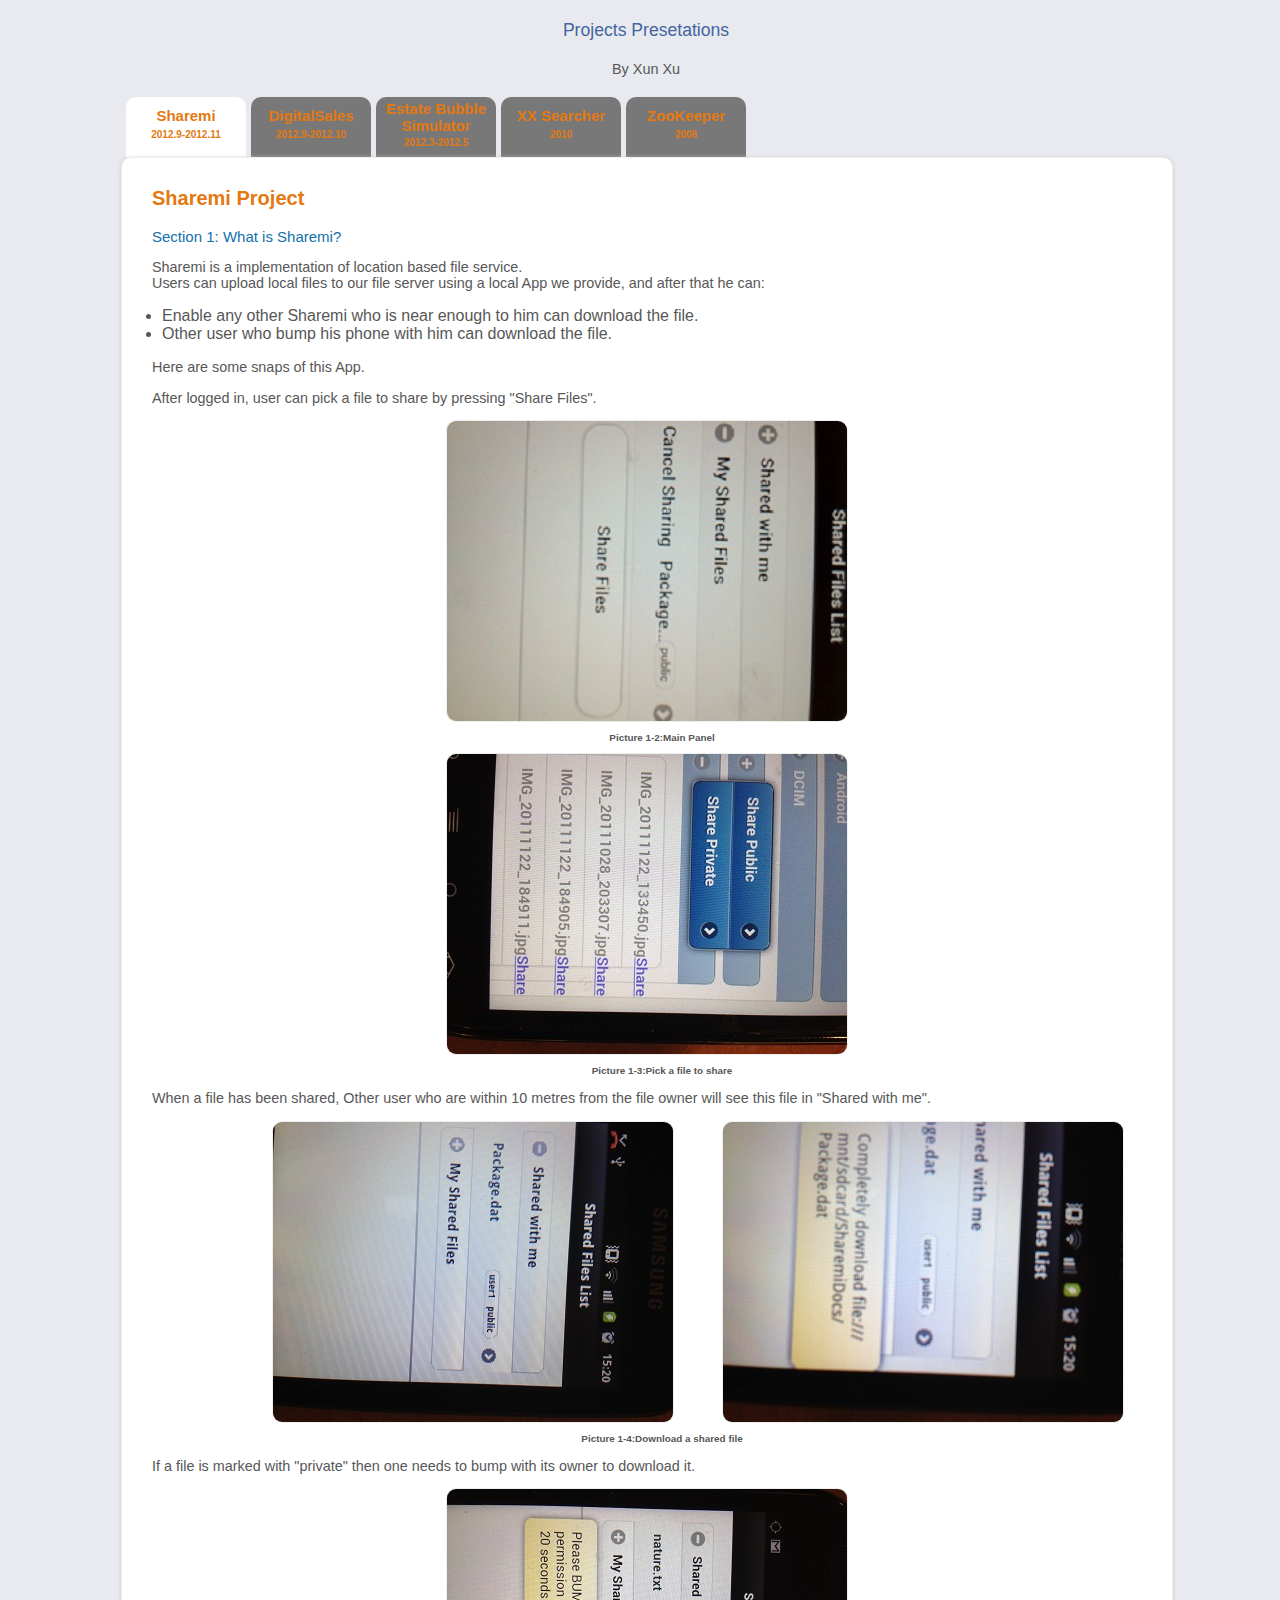
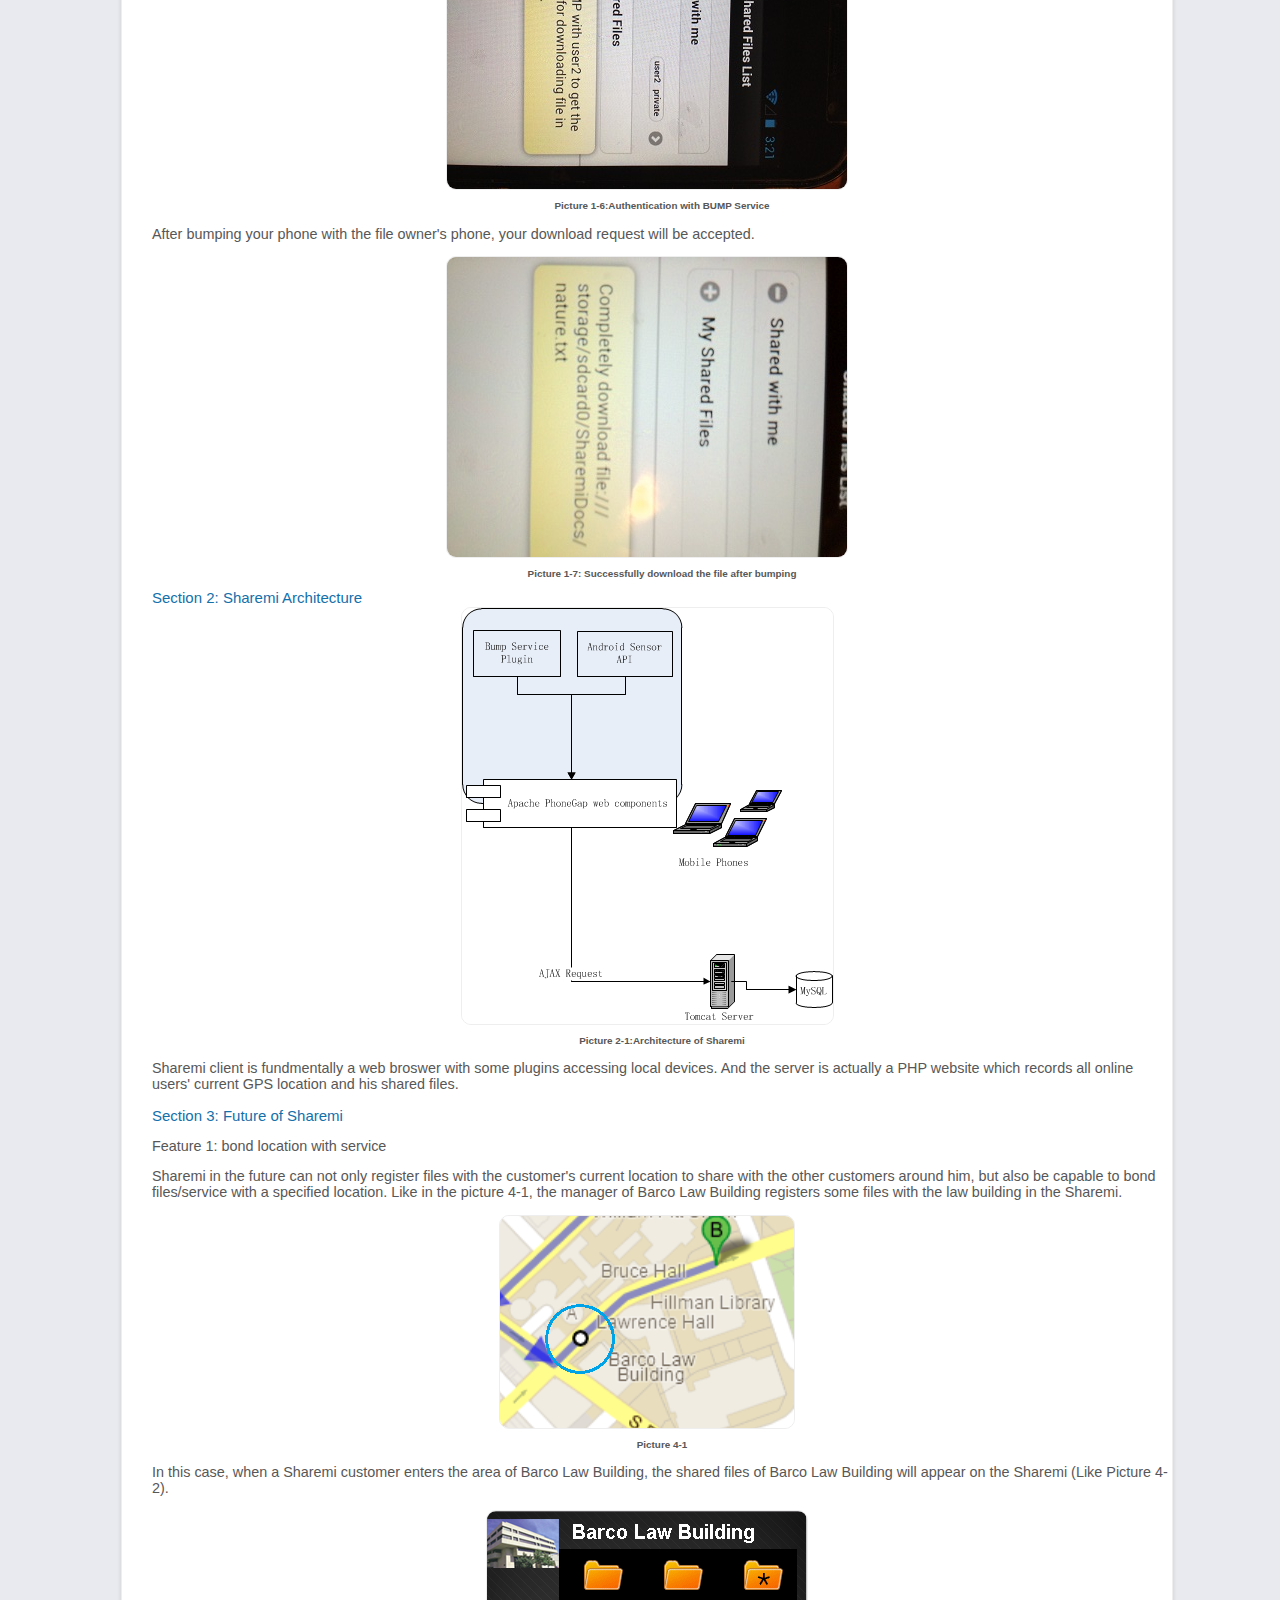
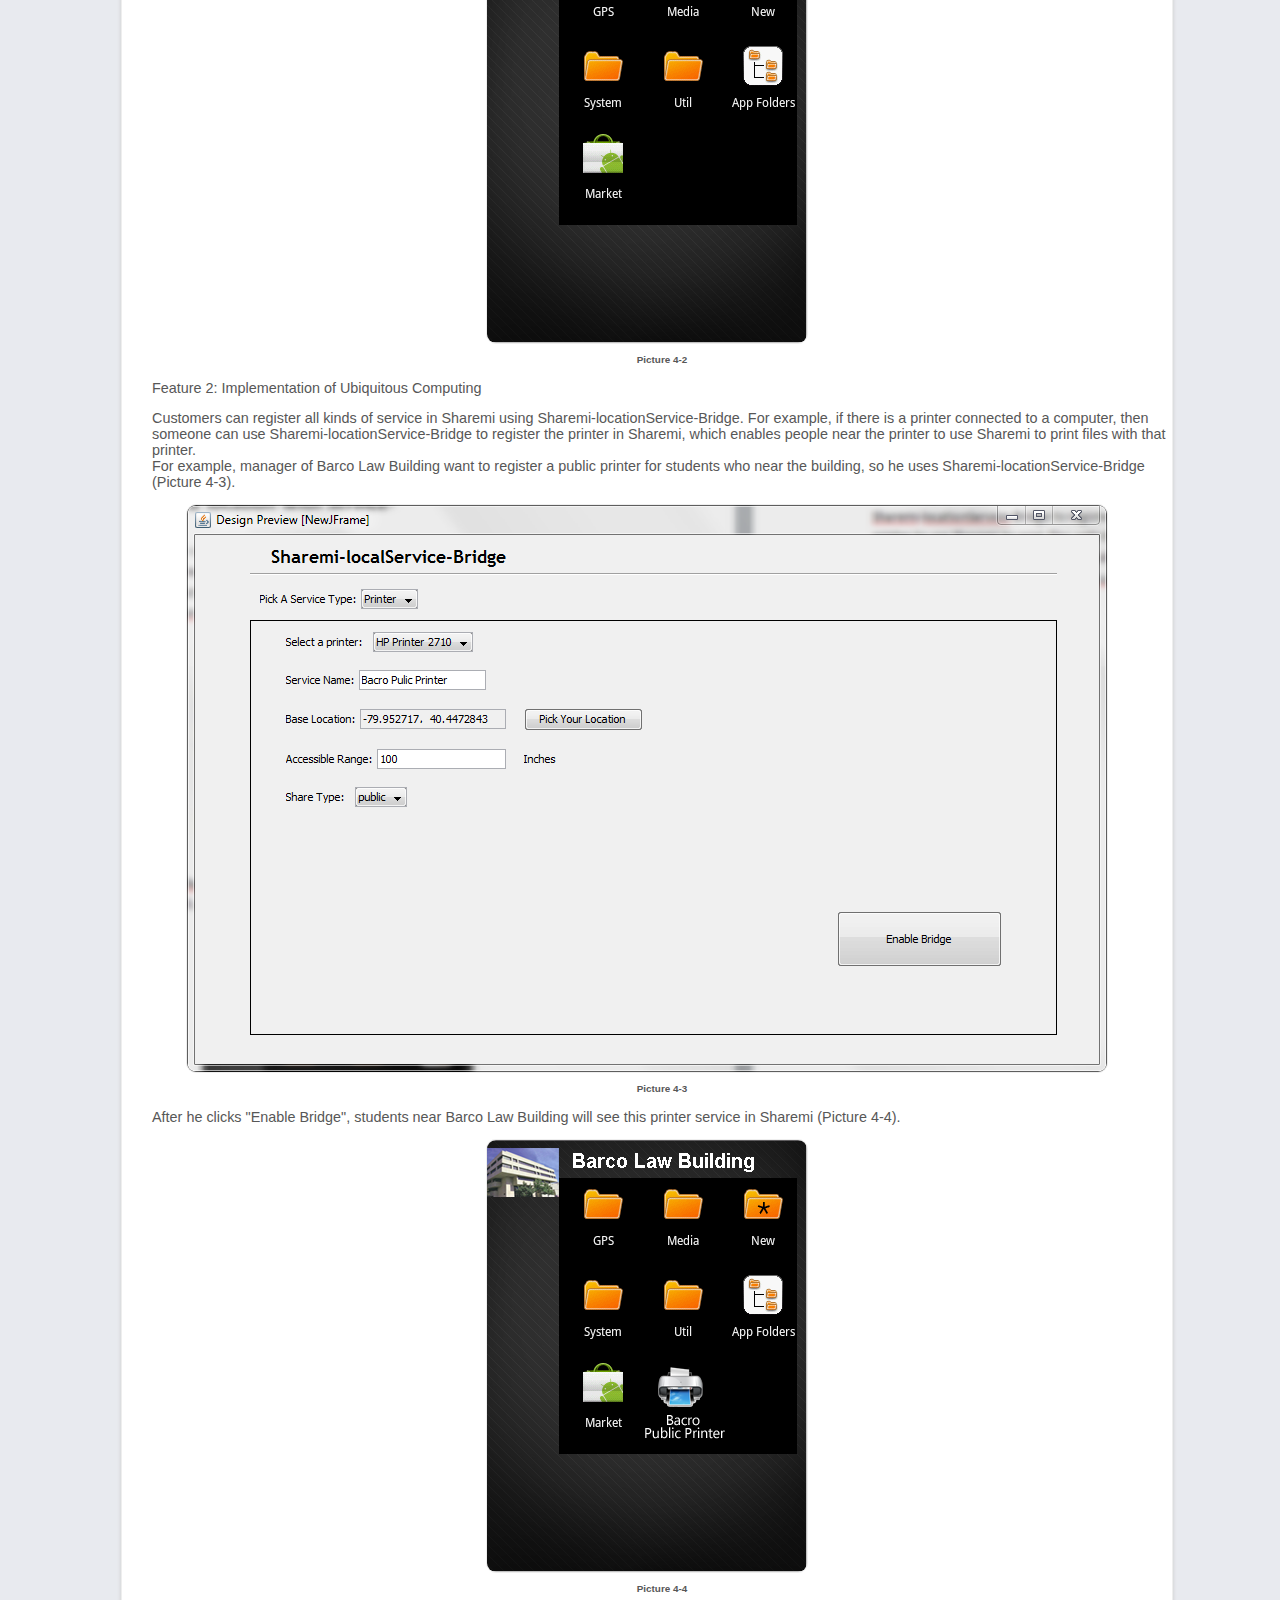
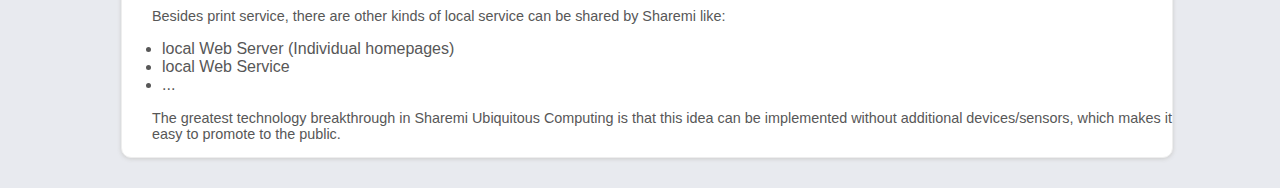
==== index.html @ 0f2096e9 "initial commit" ====
<!DOCTYPE html PUBLIC
"-//W3C//DTD XHTML 1.0 Transitional//EN"
"http://www.w3.org/TR/xhtml1/DTD/xhtml1-transitional.dtd">
<html xmlns="http://www.w3.org/1999/xhtml">
    <head>
	<meta http-equiv="content-type" content="text/html; charset=iso-8859-1" />
        <link href="main.css" type="text/css" rel="stylesheet"/>
	<script type="text/javascript" src="scripts/jquery-1.8.2.js"></script>
	<script type="text/javascript" src="scripts/myjs.js"></script>
        <title>Projects Presetations</title>
     </head>
     <body>
         <h1 style="text-align: center">Projects Presetations</h1>
         <h2 style="text-align: center">By Xun Xu</h2>
	 <div class="transparentMainpanel">
	 <div class="tagList">
	    <div id="tag1" class="tag">
		<h2>Sharemi</h2>
                <h4>2012.9-2012.11</h4>
	    </div>
	    <div id="tag2" class="tag">
		<h2>DigitalSales</h2>
                <h4>2012.9-2012.10</h4>
	    </div>
	    <div id="tag3" class="tag">
		<h2 style="margin-top: 3px">Estate Bubble<br/> Simulator</h2>
                <h4 style="margin-top: 3px">2012.3-2012.5</h4>
	    </div>
            <div id="tag4" class="tag">
		<h2>XX Searcher</h2>
                <h4>2010</h4>
	    </div>
            <div id="tag5" class="tag">
		<h2>ZooKeeper</h2>
                <h4>2008</h4>
	    </div>
	    <div style="clear:both;"></div>
	</div>
	
	 <div id="sharemi" class="mainpanel">
         <h2>Sharemi Project</h2>
         <h3>Section 1: What is Sharemi?</h3>
         <p>Sharemi is a implementation of location based file service.<br/>Users can upload local files to our file server using a local App we provide, and after that he can:</p>
         <ul><li>Enable any other Sharemi who is near enough to him can download the file.</li><li>Other user who bump his phone with him can download the file.</li></ul>
         <p>Here are some snaps of this App.</p>
         <p>After logged in, user can pick a file to share by pressing "Share Files".</p>
         <div class="citeimg">
		 <img src="images/pic2.JPG" alt="picture"/>
	    <div class="tip">
		<p>Picture 1-2:Main Panel</p>
	    </div>
	 </div>
         <div class="citeimg">
		 <img src="images/pic3.JPG" alt="picture"/>
	    <div class="tip">
		<p>Picture 1-3:Pick a file to share</p>
	    </div>
	 </div>
         <p>When a file has been shared, Other user who are within 10 metres from the file owner will see this file in "Shared with me".</p>
         <div class="citeimg">
		 <img src="images/pic4.JPG" style="float: left;margin-left: 150px" alt="picture"/><img src="images/pic5.JPG" alt="picture"/>
	    <div class="tip">
		<p>Picture 1-4:Download a shared file</p>
	    </div>
	 </div>
         <p>If a file is marked with "private" then one needs to bump with its owner to download it.</p>
         <div class="citeimg">
		 <img src="images/pic6.JPG" alt="picture"/>
	    <div class="tip">
		<p>Picture 1-6:Authentication with BUMP Service</p>
	    </div>
	 </div>
         <p>After bumping your phone with the file owner's phone, your download request will be accepted.</p>
         <div class="citeimg">
		 <img src="images/pic7.jpg" alt="picture"/>
	    <div class="tip">
		<p>Picture 1-7: Successfully download the file after bumping</p>
	    </div>
	 </div>
         <h3>Section 2: Sharemi Architecture</h3>
         <div class="citeimg">
		 <img src="images/Sharemi Arch.png" alt="picture"/>
	    <div class="tip">
		<p>Picture 2-1:Architecture of Sharemi</p>
	    </div>
	 </div>
         <p>Sharemi client is fundmentally a web broswer with some plugins accessing local devices. And the server is actually a PHP website which records all online users' current GPS location and his shared files.</p>
         <h3>Section 3: Future of Sharemi</h3>
         <p>Feature 1: bond location with service</p>
         <p>Sharemi in the future can not only register files with the customer's current location to share with the other customers around him, but also be capable to bond files/service with a specified location. Like in the picture 4-1, the manager of Barco Law Building registers some files with the law building in the Sharemi.</p>
         <div class="citeimg">
		 <img src="images/4-1.png" alt="picture"/>
	    <div class="tip">
		<p>Picture 4-1</p>
	    </div>
	 </div>
         <p>In this case, when a Sharemi customer enters the area of Barco Law Building, the shared files of Barco Law Building will appear on the Sharemi (Like Picture 4-2).</p>
         <div class="citeimg">
		 <img src="images/4-2.png" alt="picture"/>
	    <div class="tip">
		<p>Picture 4-2</p>
	    </div>
	 </div>
         <p>Feature 2: Implementation of Ubiquitous Computing</p>
         <p>Customers can register all kinds of service in Sharemi using Sharemi-locationService-Bridge.
            For example, if there is a printer connected to a computer, then someone can use Sharemi-locationService-Bridge to register the printer in Sharemi, which enables people near the printer to use Sharemi to print files with that printer.
            <br/>For example, manager of Barco Law Building want to register a public printer for students who near the building, so he uses Sharemi-locationService-Bridge (Picture 4-3).
        </p>
         <div class="citeimg">
		 <img src="images/4-3.png" alt="picture"/>
	    <div class="tip">
		<p>Picture 4-3</p>
	    </div>
	 </div>
         <p>After he clicks "Enable Bridge", students near Barco Law Building will see this printer service in Sharemi (Picture 4-4).</p>
         <div class="citeimg">
		 <img src="images/4-4.png" alt="picture"/>
	    <div class="tip">
		<p>Picture 4-4</p>
	    </div>
	 </div>
         <p>Besides print service, there are other kinds of local service can be shared by Sharemi like:</p>
	<ul>
	   <li>local Web Server (Individual homepages)</li>
	   <li>local Web Service</li>
	   <li>...</li>
       </ul>
         <p> The greatest technology breakthrough in Sharemi Ubiquitous Computing is that this idea can be implemented without additional devices/sensors, which makes it easy to promote to the public.</p>
	 </div>
	 <div id="digitalsales" style="display: none" class="mainpanel">
	    <h2>DigitalSales Project</h2>
            <h3>Section 1: Frontend Design Sample</h3>
            <p>Because I have no access to the database on this server, I can only create a sample homepage from the project with as few modifications as I could.</p>
            <a href="http://www.sis.pitt.edu/~xunxu/DigitalSalesSampleHomepage">Click Here To See the Sample Homepage</a>
            <h3>Section 2: Use complex SQL queries to implement a search page</h3>
            <div class="citeimg">
		 <img src="images/searchSample.png" alt="picture"/>
	    <div class="tip">
		<p>Example of the Search Page</p>
	    </div>
            </div>
            <p>Want to know more about the database design, <a  style="margin-left: 0px" href="http://www.sis.pitt.edu/~xunxu/files/A Glance at DigitalSales.docx">Click here</a></p>
            <h3>Section3: Autimatically generate charts for store managers</h3>
            <div class="citeimg" style="margin-top: 20px">
		 <img src="images/chartSample.png" alt="picture"/>
                <div class="tip">
                    <p>Example of the Report Page for a store manager</p>
                </div>
            </div>
         </div>
	 <div id="eba" style="display: none" class="mainpanel">
	    <h2>Estate Bubble Simulator Project</h2>
            <p>In order to generate convincing results, I have to implement a system which allows hundreds of independent agents running in the same time, these agents perform the people of different roles in the real estate market, they make decisions based on BDI(Brief-Desire-Intention) model(means
            the agents will always do thing they most want to do). This is really big project , so I divide it into 4 modules:</p>
            <ul><li>Buyer/Saler Agents</li><li>Big Environment where Agents live</li><li>Special Module of monitoring agents and controlling the system</li><li>GUI module which tells the users what is going on in the system</li></ul>
            <div class="citeimg">
		 <img src="images/JackSample_1.jpg" alt="picture"/>
                <div class="tip">
                    <p>System Architecture</p>
                </div>
            </div>
            <h3>Module 1: Design Agents Behavior</h3>
            <p>I define Agent behavior with help of the JACK IDE.</p>
            <div class="citeimg">
		 <img src="images/JackSample_2.jpg" alt="picture"/>
                <div class="tip">
                    <p>Behavior of Agents</p>
                </div>
            </div>
            <h3>Module 2: Agents Management</h3>
            <div class="citeimg">
		 <img src="images/JackSample_3.jpg" alt="picture"/>
                <div class="tip">
                    <p>Class Diagram of Agent Management</p>
                </div>
            </div>
            <h3>Module 3: Big Environment</h3>
            <div class="citeimg">
		 <img src="images/JackSample_4.jpg" alt="picture"/>
                <div class="tip">
                    <p>Class Diagram of Big Environment</p>
                </div>
            </div>
         <h3>Module 4: GUI</h3>
            <div class="citeimg">
		 <img src="images/JackSample_5.jpg" alt="picture"/>
                <div class="tip">
                    <p>Class Diagram of GUI</p>
                </div>
            </div>
            <h2>Runtime Snips</h2>
            <div class="citeimg">
		 <img src="images/JackSample_6.jpg" alt="picture"/>
                <div class="tip">
                    <p>Configuration before Starting</p>
                </div>
            </div>
            <p>After the system is started, a dushbroad of the system will be showed.</p>
            <div class="citeimg">
		 <img src="images/JackSample_7.jpg" alt="picture"/>
                <div class="tip">
                    <p>Dushbroad</p>
                </div>
            </div>
            <p>You can see a lot of different charts by switching Graph.</p>
            <div class="citeimg">
		 <img src="images/JackSample_8.jpg" alt="picture"/>
                <div class="tip">
                    <p>Switch Graphs</p>
                </div>
            </div>
            <p>Also a user can change some runtime arguments at any time.</p>
            <div class="citeimg">
		 <img src="images/JackSample_9.jpg" alt="picture"/>
                <div class="tip">
                    <p>Change Arguments</p>
                </div>
            </div>
            <p>And if a user is interested in the behavior of each individual agents, he can use the system logs.</p>
            <div class="citeimg">
		 <img src="images/JackSample_10.jpg" alt="picture"/>
                <div class="tip">
                    <p>View Logs</p>
                </div>
            </div>
	 </div>
         <div id="xxsearcher" style="display: none" class="mainpanel">
	    <h2>XX Searcher Project</h2>
            <p>At first, I designed a large-scale distributed search engine architecture as the diagram below indicates.</p>
            <div class="citeimg">
		 <img src="images/XXSample_1.png" alt="picture"/>
                <div class="tip">
                    <p>XX Search Engine Architecture</p>
                </div>
            </div>
            <p>Then because of the limitation of time, I only implement a undistributed version. However, this version of implement still contains essential search engine componets such as crawler,indexor,storage management,query processor.</p>
            <h2>Runtime Snips</h2>
            <p>Config Crawler: this time I decide to fetch 10000 web pages and begin with the following 8 links:</p>
            <div class="citeimg">
		 <img src="images/XXSample_0.jpg" alt="picture"/>
                <div class="tip">
                    <p>Prepare the Config files for Crawler</p>
                </div>
            </div>
            <p>Then run Crawler.jar and finish crawling 10000 web pages.</p>
            <div class="citeimg">
		 <img src="images/XXSample_2.jpg" alt="picture"/>
                <div class="tip">
                    <p>Run Crawler.jar</p>
                </div>
            </div>
            <div class="citeimg">
		 <img src="images/XXSample_1.jpg" alt="picture"/>
                <div class="tip">
                    <p>946MB of fecthed Data</p>
                </div>
            </div>
            <p>Create Invert Index from the fetched data.</p>
            <div class="citeimg">
		 <img src="images/XXSample_5.jpg" alt="picture"/>
                <div class="tip">
                    <p>Create Inverted index</p>
                </div>
            </div>
            <p>Open your brower and direct to the homepage of XX searcher, then search "Jobs" with it.</p>
            <div class="citeimg">
		 <img src="images/XXSample_3.jpg" alt="picture"/>
                <div class="tip">
                    <p>Start searching</p>
                </div>
            </div>
            <p>After a short wait, you will get the result you want.</p>
            <div class="citeimg">
		 <img src="images/XXSample_4.jpg" alt="picture"/>
                <div class="tip">
                    <p>Search Result</p>
                </div>
            </div>
            <p>And if you search "Dutch queen".</p>
            <div class="citeimg">
		 <img src="images/XXSample_6.jpg" alt="picture"/>
                <div class="tip">
                    <p>Search "Dutch Queen"</p>
                </div>
            </div>
            <div class="citeimg">
		 <img src="images/XXSample_7.jpg" alt="picture"/>
                <div class="tip">
                    <p>Result of "Dutch Queen"</p>
                </div>
            </div>
	 </div>
         <div id="zookeeper" style="display: none" class="mainpanel">
	    <h2>ZooKeeper Project</h2>
            <p>A java swing based graphics PC game which supports LAN battles.<br/>Game Rule: though swapping Adjacent animals to get three or more same animals connected to each other, the player will get these animals removed and get some points. And the person who reach the reach the required score in a limited time(Stort mode) or ahead of his opponent(LAN Mode) will win.</p>
            <p>This project can also be divided into 4 modules: GUI Support, Game Logic, Network, File Management.</p>
            <p>As a graphics game, the basic UI function which provided by java swing is far from enough, so I designed my own UI libaray extension to java swing.<a href="http://www.sis.pitt.edu/~xunxu/files/GUI.png">Click to see the class diagram of GUI module</a></p>
            <p>Also, this game is running on a complex game logic.<a href="http://www.sis.pitt.edu/~xunxu/files/Game Logic.png">Click to see the class diagram of Game Logic module</a></p>
            <h2>Runtime Snips</h2>
            <div class="citeimg">
		 <img src="images/ZooKeeper_1.jpg" alt="picture"/>
                <div class="tip">
                    <p>ZooKeeper Start Page</p>
                </div>
            </div>
            <div class="citeimg">
		 <img src="images/ZooKeeper_2.jpg" alt="picture"/>
                <div class="tip">
                    <p>Load/Save Page</p>
                </div>
            </div>
            <div class="citeimg">
		 <img src="images/ZooKeeper_3.jpg" alt="picture"/>
                <div class="tip">
                    <p>Pick a Stage</p>
                </div>
            </div>
            <div class="citeimg">
		 <img src="images/ZooKeeper_5.jpg" alt="picture"/>
                <div class="tip">
                    <p>Page of Game</p>
                </div>
            </div>
            <div class="citeimg">
		 <img src="images/ZooKeeper_7.jpg" alt="picture"/>
                <div class="tip">
                    <p>Bonus Animal</p>
                </div>
            </div>
            <div class="citeimg">
		 <img src="images/ZooKeeper_9.jpg" alt="picture"/>
                <div class="tip">
                    <p>Page of LAN Host List</p>
                </div>
            </div>
            <div class="citeimg">
		 <img src="images/ZooKeeper_11.jpg" alt="picture"/>
                <div class="tip">
                    <p>Page of LAN Game Panel</p>
                </div>
            </div>
	 </div>
	 </div>
	</body>
</html>
---- main.css ----
/* 
    Document   : Style
    Created on : 2011-2-18, 10:39:09
    Author     : dx
    Description:
        Purpose of the stylesheet follows.
*/

/* 
   TODO customize this sample style
   Syntax recommendation http://www.w3.org/TR/REC-CSS2/
*/

root { 
    display: block;
}

body
{
	font-family: "Microsoft YaHei", "����", "Segoe UI", "verdana", "arial";
	background-repeat: repeat-x;
	background-color: #E8EAEF;
	margin-top: 20px;
	margin-left: 20px;
	color: #575757;
}

.transparentMainpanel{
    width: 1050px;
    position: relative;  
    margin: 0 auto;
    margin-bottom: 30px;
    margin-top: 20px;
    overflow: visible;
}

.mainpanel
{
    width: 1050px;
    position: relative;  
    margin: 0 auto;
    background: none repeat scroll 0 0 #FFFFFF;
    border: 1px solid #EEEEEE;
    border-radius: 10px 10px 10px 10px;
    box-shadow: 0 1px 4px #CCCCCC;
    margin-bottom: 30px;
}

.mainpanel h2{
    color: #E47911;
    padding: 0;
    font-weight: bold;
    line-height: 2.0em;
    font-size: 20px;
    font-family: arial,helvetica,sans-serif ;
    margin-left: 30px;   
}

.mainpanel h3{
    color: rgb(19,112,171);	font-size: 15px;
    font-weight: normal;
    text-decoration: none;
    margin-left: 0px;
    vertical-align: top;
    margin-left: 30px;  
}

.mainpanel p{
    margin-left: 30px; 
}

.mainpanel .citeimg{
    text-align: center;
}

.citeimg img{
    width: auto;
    height: auto;
    border: 1px solid #EEEEEE;
    border-radius: 10px 10px 10px 10px;
}

.citeimg .tip{
    font: bold 11px "Trebuchet MS", Verdana, Arial, Helvetica, sans-serif;
}

.citecode p{
    width: 600px;
    height: auto;
    border: 1px solid #EEEEEE;
    border-radius: 10px 10px 10px 10px;
}

.citecode .tip{
    font: bold 11px "Trebuchet MS", Verdana, Arial, Helvetica, sans-serif;
}

body.securityError
{
	font-family: "Microsoft YaHei", "����", "Segoe UI", "verdana" , "Arial";
	background-repeat: repeat-x;
	background-color: #E8EAEF;
	margin-top: 20px;
	margin-left: 20px;
}

body.tabInfo
{
	background-image: none;
	background-color: #F4F4F4;
}
       
a
{
	color: rgb(19,112,171);	font-size: 1em;
	font-weight: normal;
	text-decoration: none;
	margin-left: 0px;
	vertical-align: top;
}

a{
    margin-left: 30px;
}

a:link, a:visited
{
	color: rgb(19,112,171);
	text-decoration: none;
	vertical-align: top;
}

a:hover
{
	color: rgb(7,74,229);
	text-decoration: underline;
}

p
{
	font-size: 0.9em;
}

h1 /* used for Title */
{
	color: #4465A2;
	font-size: 1.1em;
	font-weight: normal;
	vertical-align:bottom;
	margin-top: 7px;
	margin-bottom: 4px;
}

h2 /* used for Heading in Main Body */
{
	font-size: 0.9em;
	font-weight: normal;
	margin-top: 20px;
	margin-bottom: 1px;
}

h3 /* used for text in main body */
{
	font-size: 0.9em;
	font-weight: normal;
	margin-top: 10px;
	margin-bottom: 1px;
}

h4 /* used for task links*/
{
	font-size: 0.9em;
	font-weight: normal;
	margin-top: 12px;
	margin-bottom: 1px;
}

h5 /* used for Heading in InfoBlock */
{
	font-size: 1em;
	font-weight: normal;
	margin-bottom: 0px;
	margin-top: 1px;
	font-size: 0.9em;
	color: #575757;
}


table {
width: 700px;
padding: 0;
 margin-left: 20%;
 margin-top: 30px;
}

caption {
padding: 0 0 5px 0;
width: 700px;
font: italic 11px "Trebuchet MS", Verdana, Arial, Helvetica, sans-serif;
text-align: right;
}

th {
font: bold 11px "Trebuchet MS", Verdana, Arial, Helvetica, sans-serif;
color: #4f6b72;
border-right: 1px solid #C1DAD7;
border-bottom: 1px solid #C1DAD7;
border-top: 1px solid #C1DAD7;
letter-spacing: 2px;
text-transform: uppercase;
text-align: left;
padding: 6px 6px 6px 12px;
background: #CAE8EA no-repeat;
}
/*power by www.winshell.cn*/
th.nobg {
border-top: 0;
border-left: 0;
border-right: 1px solid #C1DAD7;
background: none;
}

td {
border-right: 1px solid #C1DAD7;
border-bottom: 1px solid #C1DAD7;
background: #fff;
font-size:11px;
padding: 6px 6px 6px 12px;
color: #4f6b72;
}
/*power by www.winshell.cn*/

td.alt {
background: #F5FAFA;
color: #797268;
}

th.spec {
border-left: 1px solid #C1DAD7;
border-top: 0;
background: #fff no-repeat;
font: bold 10px "Trebuchet MS", Verdana, Arial, Helvetica, sans-serif;
}

th.specalt {
border-left: 1px solid #C1DAD7;
border-top: 0;
background: #f5fafa no-repeat;
font: bold 10px "Trebuchet MS", Verdana, Arial, Helvetica, sans-serif;
color: #797268;
}

.divider
{
	border-bottom: #B6BCC6 1px solid;
}

.cite{
    color:rgb(19,112,171);
    font-style: italic;
}

.tagList{
    width: 1050px;
    height: auto;
    margin:0 auto;
    padding: 0px;
}

.tag{
    width: 120px;
    height: 60px;
    float: left;
    margin-left: 5px;
    background: none repeat scroll 0 0 #FFFFFF;
    border-radius: 10px 10px 0px 0px;
    text-align: center;
}

.tag h2{
    color: #E47911;
    padding: 0;
    font-weight: bold;
    line-height: 1.4em;
    font: bold 15px "Trebuchet MS", Verdana, Arial, Helvetica, sans-serif;
    text-align: center;
    margin-top: 10px;
}

.tag h4{
    color: #E47911;
    padding: 0;
    font-weight: bold;
    line-height: 1.4em;
    font: bold 10px "Trebuchet MS", Verdana, Arial, Helvetica, sans-serif;
    text-align: center;
    margin-top: 5px;
}

.tag:hover{
    cursor: pointer;
}
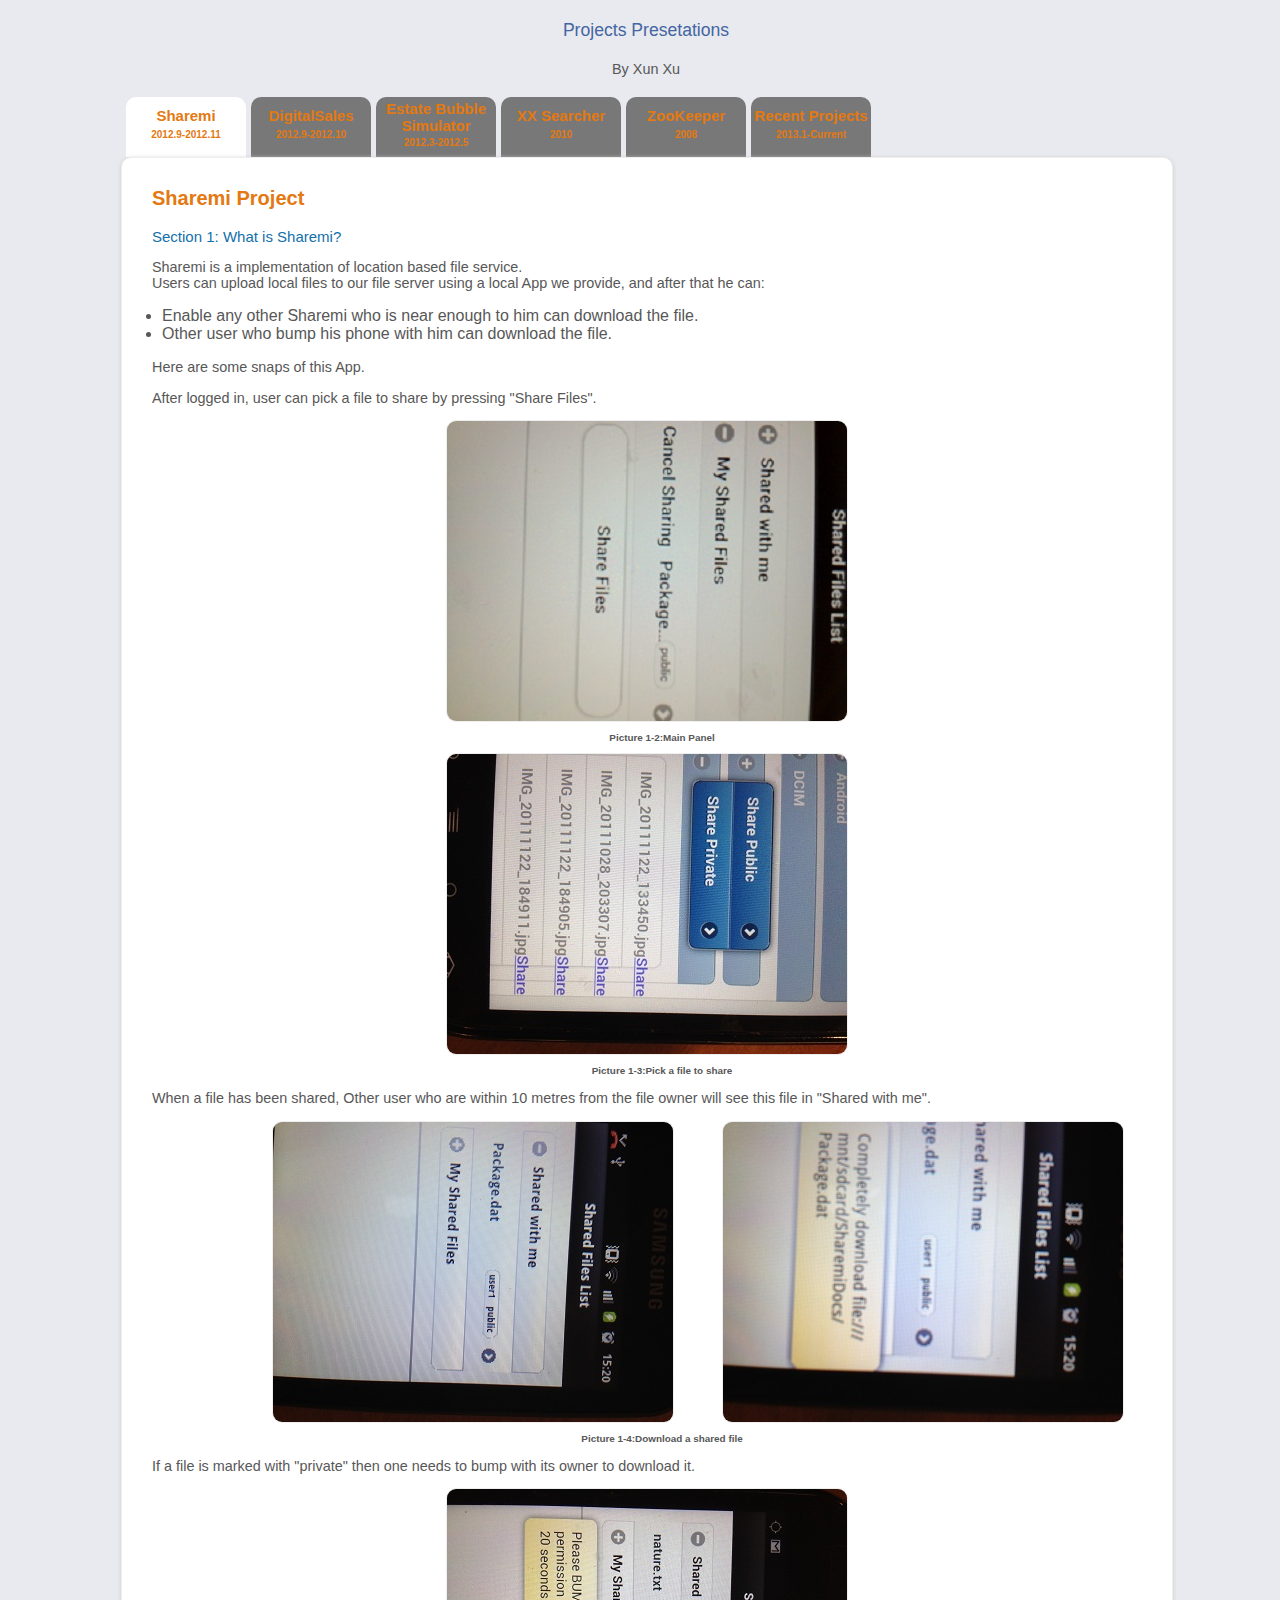
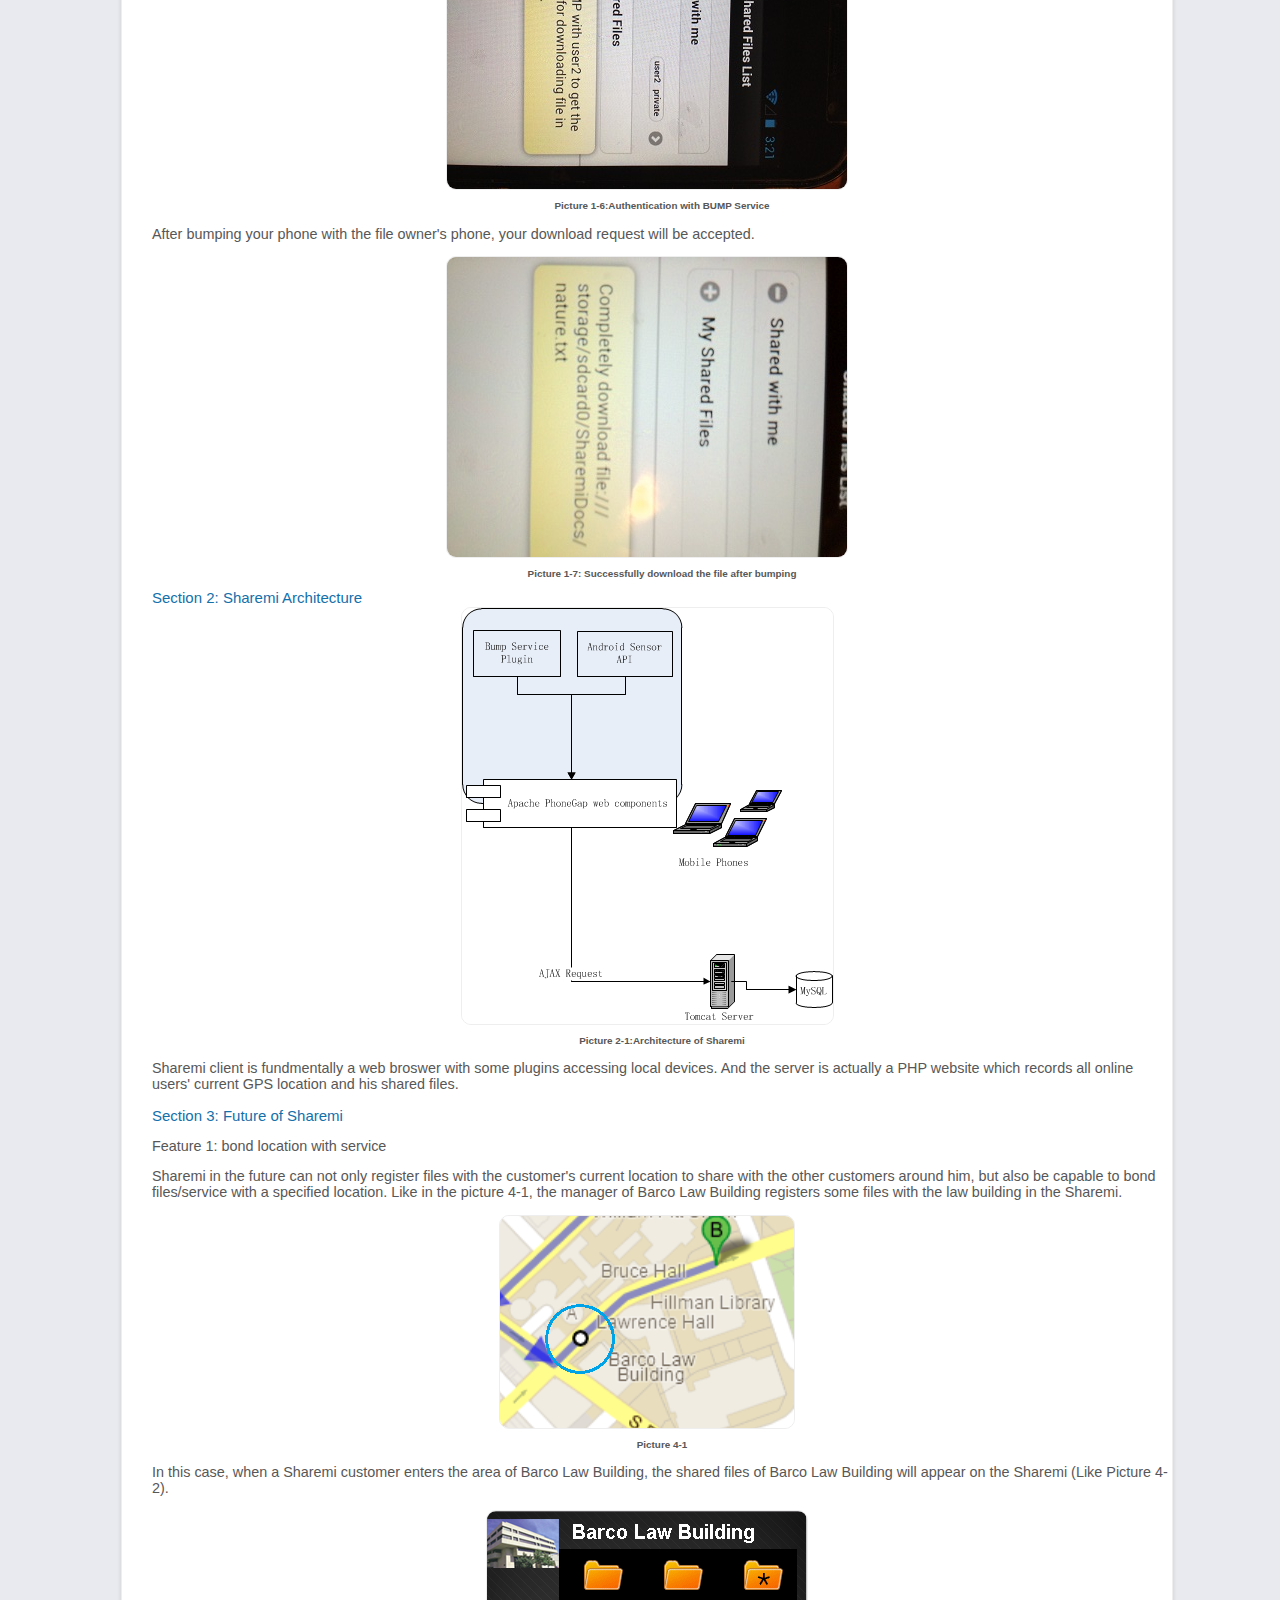
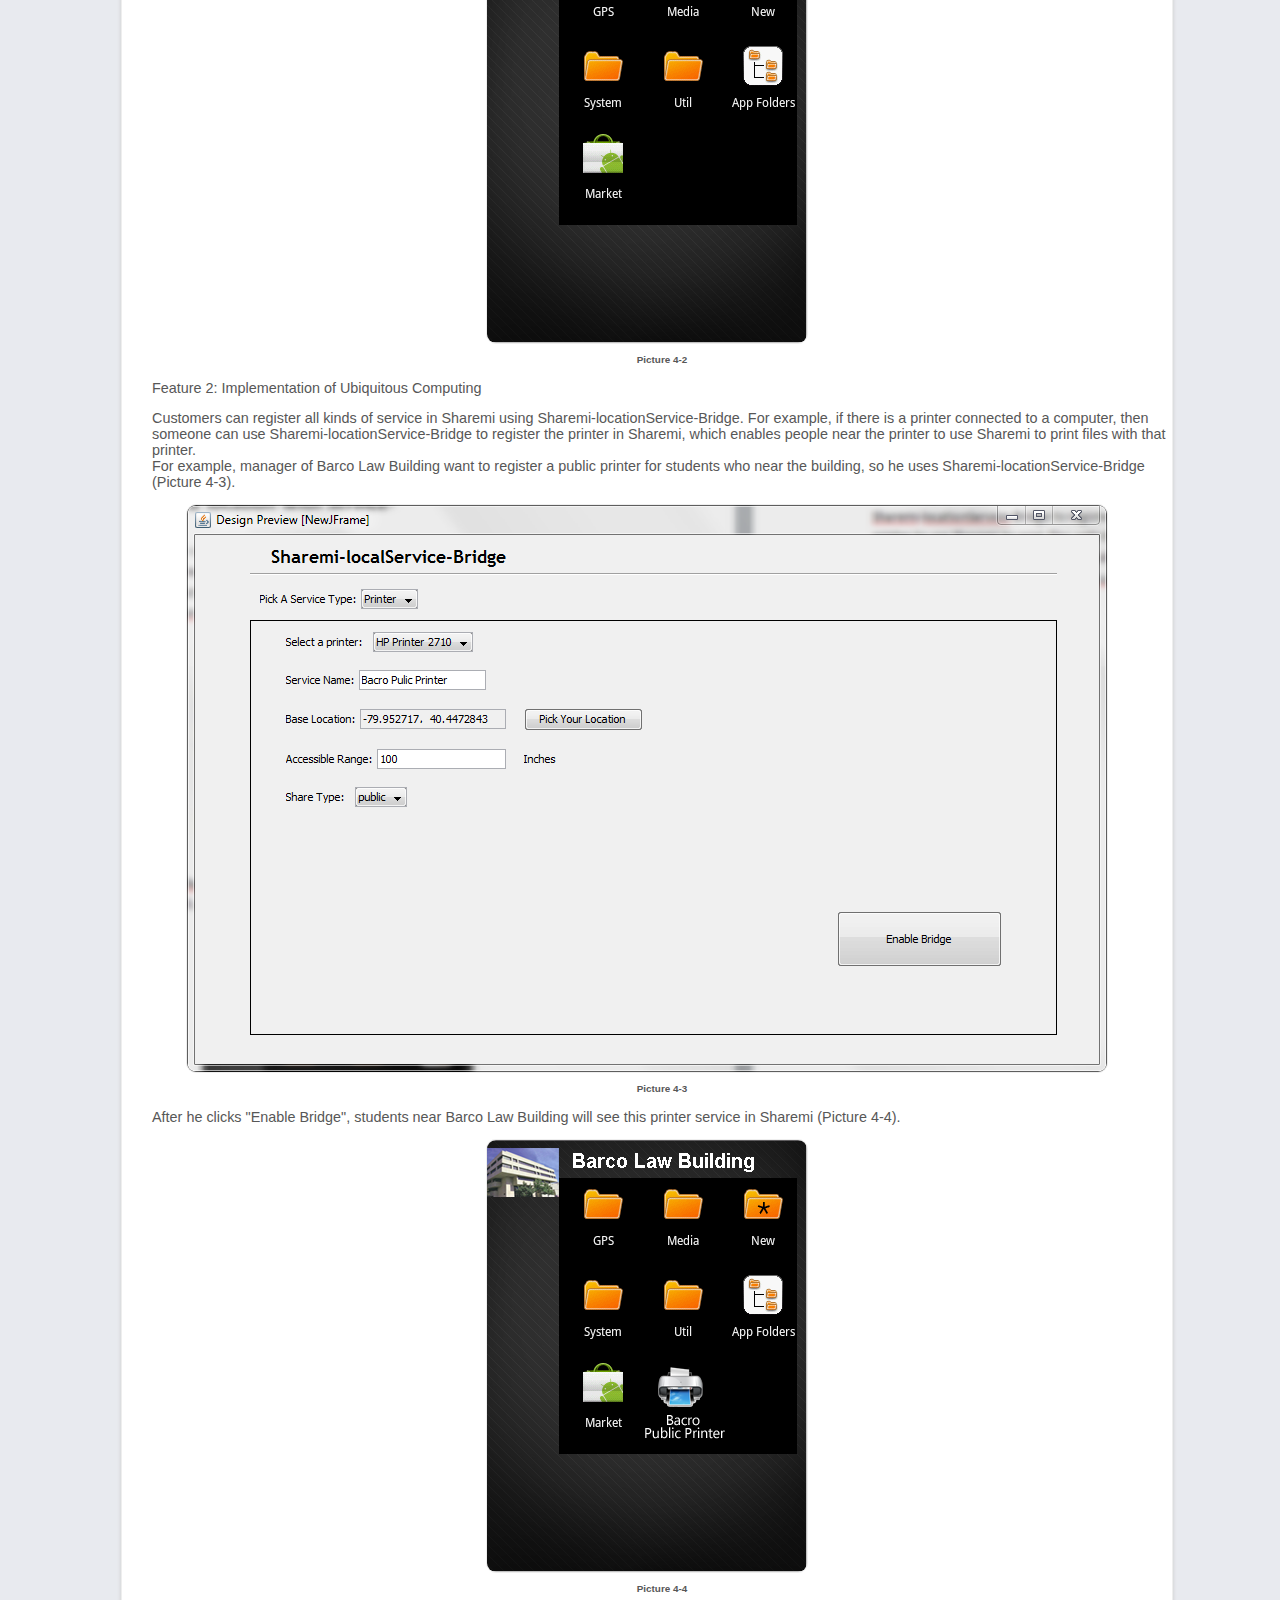
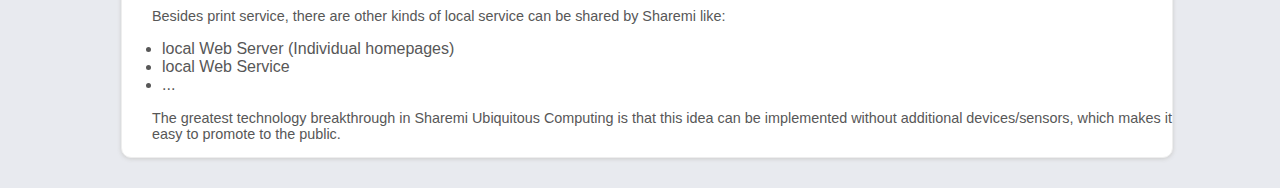
==== commit 82a8041e: "simple update" ====
--- a/index.html
+++ b/index.html
@@ -34,6 +34,10 @@
 		<h2>ZooKeeper</h2>
                 <h4>2008</h4>
 	    </div>
+        <div id="tag6" class="tag">
+        <h2>Recent Projects</h2>
+                <h4>2013.1-Current</h4>
+        </div>
 	    <div style="clear:both;"></div>
 	</div>
 	
@@ -131,7 +135,6 @@
 	    <h2>DigitalSales Project</h2>
             <h3>Section 1: Frontend Design Sample</h3>
             <p>Because I have no access to the database on this server, I can only create a sample homepage from the project with as few modifications as I could.</p>
-            <a href="http://www.sis.pitt.edu/~xunxu/DigitalSalesSampleHomepage">Click Here To See the Sample Homepage</a>
             <h3>Section 2: Use complex SQL queries to implement a search page</h3>
             <div class="citeimg">
 		 <img src="images/searchSample.png" alt="picture"/>
@@ -139,7 +142,7 @@
 		<p>Example of the Search Page</p>
 	    </div>
             </div>
-            <p>Want to know more about the database design, <a  style="margin-left: 0px" href="http://www.sis.pitt.edu/~xunxu/files/A Glance at DigitalSales.docx">Click here</a></p>
+            <p>Want to know more about the database design, </p>
             <h3>Section3: Autimatically generate charts for store managers</h3>
             <div class="citeimg" style="margin-top: 20px">
 		 <img src="images/chartSample.png" alt="picture"/>
@@ -290,12 +293,12 @@
                 </div>
             </div>
 	 </div>
-         <div id="zookeeper" style="display: none" class="mainpanel">
+     <div id="zookeeper" style="display: none" class="mainpanel">
 	    <h2>ZooKeeper Project</h2>
             <p>A java swing based graphics PC game which supports LAN battles.<br/>Game Rule: though swapping Adjacent animals to get three or more same animals connected to each other, the player will get these animals removed and get some points. And the person who reach the reach the required score in a limited time(Stort mode) or ahead of his opponent(LAN Mode) will win.</p>
             <p>This project can also be divided into 4 modules: GUI Support, Game Logic, Network, File Management.</p>
-            <p>As a graphics game, the basic UI function which provided by java swing is far from enough, so I designed my own UI libaray extension to java swing.<a href="http://www.sis.pitt.edu/~xunxu/files/GUI.png">Click to see the class diagram of GUI module</a></p>
-            <p>Also, this game is running on a complex game logic.<a href="http://www.sis.pitt.edu/~xunxu/files/Game Logic.png">Click to see the class diagram of Game Logic module</a></p>
+            <p>As a graphics game, the basic UI function which provided by java swing is far from enough, so I designed my own UI libaray extension to java swing.<a href="http://projects-xunxu.rhcloud.com/images/GUI.png">Click to see the class diagram of GUI module</a></p>
+            <p>Also, this game is running on a complex game logic.<a href="http://projects-xunxu.rhcloud.com/images/Game Logic.png">Click to see the class diagram of Game Logic module</a></p>
             <h2>Runtime Snips</h2>
             <div class="citeimg">
 		 <img src="images/ZooKeeper_1.jpg" alt="picture"/>
@@ -340,6 +343,15 @@
                 </div>
             </div>
 	 </div>
+     <div id="recent" style="display: none" class="mainpanel">
+        <h2>Recent Projects</h2>
+        <p>I have been moving my recent jobs to Github, some are listed below:</p>
+        <ul>
+            <li>DirectRpc: <a href="https://github.com/dx88968/DirectRpc">https://github.com/dx88968/DirectRpc</a></li>
+            <li>SnifferMouse: <a href="https://github.com/dx88968/SnifferMouse-java">https://github.com/dx88968/SnifferMouse-java</a></li>
+            <li>SRA: <a href="https://github.com/dx88968/SRA">https://github.com/dx88968/SRA</a></li>
+        </ul>
+     </div>
 	 </div>
 	</body>
-</html>+</html>
